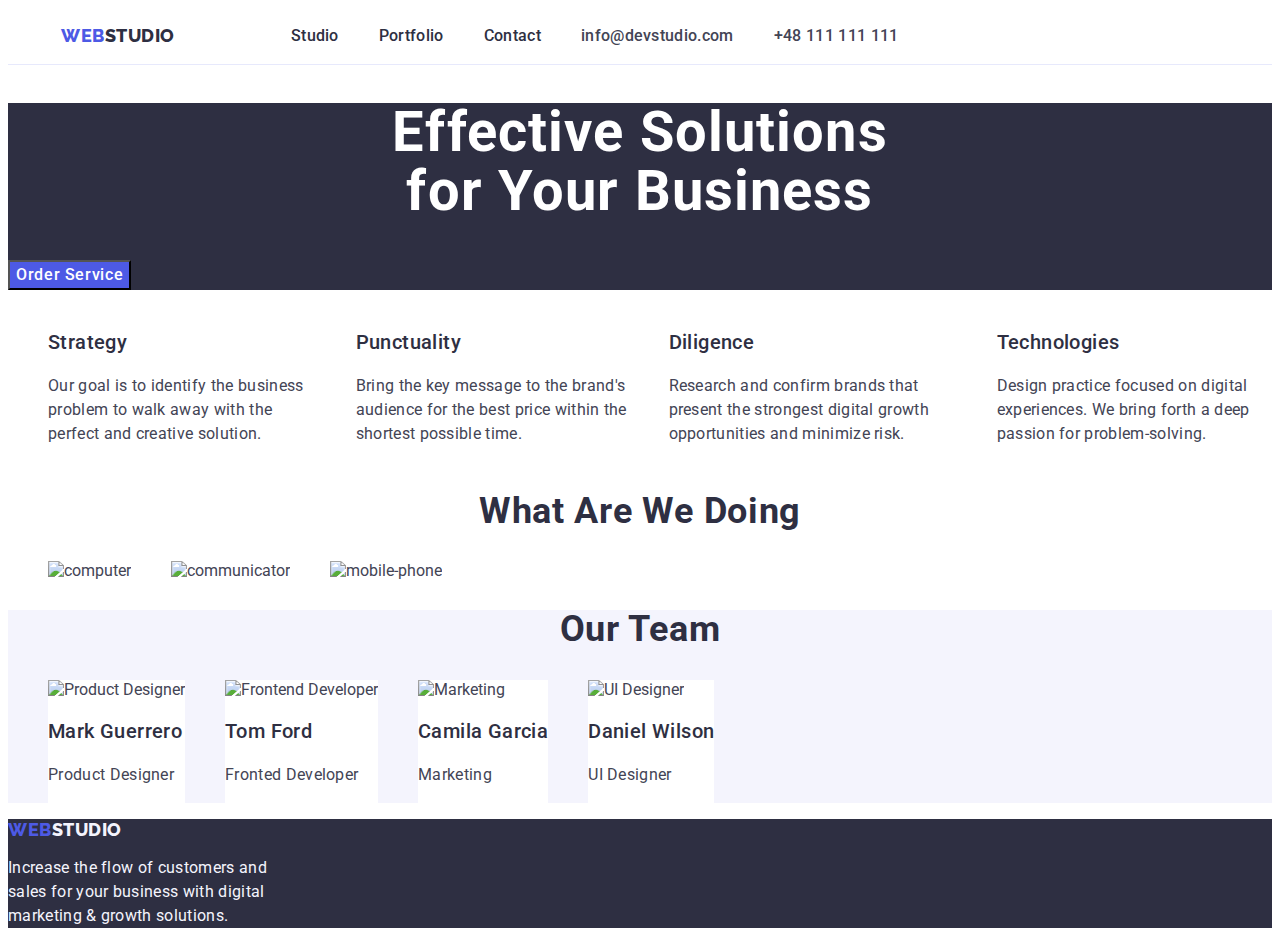
==== index.html @ 11569cc7 "Fix header styling" ====
<!DOCTYPE html>
<html lang="pl">
  <head>
    <meta charset="UTF-8" />
    <title>Studio</title>

    <!--Google fonts links-->
    <link rel="preconnect" href="https://fonts.googleapis.com" />
    <link rel="preconnect" href="https://fonts.gstatic.com" crossorigin />
    <link
      href="https://fonts.googleapis.com/css2?family=Montserrat:wght@400;700&family=Raleway:wght@700;800&family=Roboto:wght@400;500;700;900&display=swap"
      rel="stylesheet"
    />
    <!--End Google fonts links-->
    <link rel="stylesheet" href="./css/modern-normalize.min.css" />
    <link rel="stylesheet" href="./css/styles.css" />
  </head>

  <body>
    <header class="header">
      <div class="header-main-cointainer container">
        <nav class="header-nav">
          <a href="./index.html" class="logo link"
            >Web<span class="logo-header-span">Studio</span></a
          >
          <ul class="list">
            <li><a href="./index.html" class="list-link link">Studio</a></li>
            <li><a href="./portfolio.html" class="list-link link">Portfolio</a></li>
            <li><a href="" class="list-link link">Contact</a></li>
          </ul>
        </nav>
        <address class="address">
          <ul class="list">
            <li>
              <a href="mail:info@devstudio.com" class="address-component link"
                >info@devstudio.com</a
              >
            </li>
            <li>
              <a href="tel:48111111111" class="address-component link">+48 111 111 111</a>
            </li>
          </ul>
        </address>
      </div>
    </header>
    <main>
      <section class="main-heading">
        <h1 class="main-heading-header">
          Effective Solutions<br />
          for Your Business
        </h1>
        <button type="button" class="main-heading-button">Order Service</button>
      </section>
      <section>
        <h2></h2>
        <ul class="list">
          <li>
            <h3 class="advantages-header">Strategy</h3>
            <p class="advantages-paragraph">
              Our goal is to identify the business problem to walk away with the perfect and
              creative solution.
            </p>
          </li>
          <li>
            <h3 class="advantages-header">Punctuality</h3>
            <p class="advantages-paragraph">
              Bring the key message to the brand's audience for the best price within the shortest
              possible time.
            </p>
          </li>
          <li>
            <h3 class="advantages-header">Diligence</h3>
            <p class="advantages-paragraph">
              Research and confirm brands that present the strongest digital growth opportunities
              and minimize risk.
            </p>
          </li>
          <li>
            <h3 class="advantages-header">Technologies</h3>
            <p class="advantages-paragraph">
              Design practice focused on digital experiences. We bring forth a deep passion for
              problem-solving.
            </p>
          </li>
        </ul>
      </section>
      <section>
        <h2 class="what-are-we-doing-header">What are we doing</h2>
        <ul class="list">
          <li>
            <img src="./images/computer.jpg" alt="computer" />
          </li>
          <li>
            <img src="./images/communicator.jpg" alt="communicator" />
          </li>
          <li>
            <img src="images/mobile-phone.jpg" alt="mobile-phone" />
          </li>
        </ul>
      </section>
      <section class="our-team">
        <h2 class="our-team-header">Our Team</h2>
        <ul class="list">
          <li class="our-team-list-item">
            <img src="images/product_designer.jpg" alt="Product Designer" />
            <h3 class="our-team-list-item-header">Mark Guerrero</h3>
            <p class="our-team-list-item-paragraph">Product Designer</p>
          </li>
          <li class="our-team-list-item">
            <img src="images/fronted-developer.jpg" alt="Frontend Developer" />
            <h3 class="our-team-list-item-header">Tom Ford</h3>
            <p class="our-team-list-item-paragraph">Fronted Developer</p>
          </li>
          <li class="our-team-list-item">
            <img src="images/marketing.jpg" alt="Marketing" />
            <h3 class="our-team-list-item-header">Camila Garcia</h3>
            <p class="our-team-list-item-paragraph">Marketing</p>
          </li>
          <li class="our-team-list-item">
            <img src="images/ui_designer.jpg" alt="UI Designer" />
            <h3 class="our-team-list-item-header">Daniel Wilson</h3>
            <p class="our-team-list-item-paragraph">UI Designer</p>
          </li>
        </ul>
      </section>
    </main>
    <footer class="footer">
      <a href="WebStudio" class="logo link">Web<span class="logo-footer-span">Studio</span></a>
      <p class="footer-paragrapf">
        Increase the flow of customers and <br />
        sales for your business with digital<br />
        marketing & growth solutions.
      </p>
    </footer>
  </body>
</html>
---- css/styles.css ----
:root {
    --iris: #4D5AE5;
    --ocean: #404BBF;
    --navy-blue: #2E2F42;
    --green: #31D0AA;
    --slate: #434455;
    --light-slate: #8E8F99;
    --cornflower: #E7E9FC;
    --cloud: #F4F4FD;
    --navy-blue-modal: #2E2F42;
    --grey: #2E2F42;
    --dairy: #FCFCFC;
    --white: #FFFFFF;
}

body {
    font-family: 'Roboto', sans-serif;
    color: var(--slate);
    text-decoration: none;
    background-color: var(--white);
}

.header {
    border-bottom: 1px solid var(--cornflower);
}

.header-main-cointainer {
    display: flex;
}

.container {
    width: 1158px;
    margin: 0 auto;
    padding: 0 15px;
}

.header-nav {
    display: flex;
    align-items: center;
}

.logo {
    font-family: 'Raleway', sans-serif;
    font-weight: 800;
    font-size: 18px;
    line-height: 1.17;
    letter-spacing: 0.03em;
    text-transform: uppercase;
    color: var(--iris);
    text-decoration: none;
    margin-right: 76px;
}

.link {
    text-decoration: none;
}

.link:hover {
    color: var(--ocean);
}

.link:focus {
    color: var(--ocean);
}

.logo-header-span {
    color: var(--navy-blue);
}

.list {
    list-style: none;
    display: flex;
    gap: 40px;
}

.list-link {
    font-weight: 500;
    font-size: 16px;
    line-height: 1.5;
    letter-spacing: 0.02em;
    color: var(--navy-blue);
    padding: 24px 0;
}

.address-component {
    font-weight: 500;
    font-size: 16px;
    line-height: 1.5;
    letter-spacing: 0.02em;
    color: var(--slate);
}

.address {
    font-style: normal;
}

.main-heading {
    background-color: var(--navy-blue);
}

.main-heading-header {
    color: var(--white);
    font-weight: 700;
    font-size: 56px;
    line-height: 1.07;
    letter-spacing: 0.02em;
    text-align: center;
}

.main-heading-button {
    background-color: var(--iris);
    font-family: 'Roboto', sans-serif;
    font-weight: 500;
    font-size: 16px;
    line-height: 1.5;
    letter-spacing: 0.04em;
    color: var(--white);
    cursor: pointer;
}

.main-heading-button:hover {
    background-color: var(--ocean);
}

.main-heading-button:focus {
    background-color: var(--ocean);
}

.advantages-header,
.our-team-list-item-header {
    color: var(--navy-blue);
    font-weight: 500;
    font-size: 20px;
    line-height: 1.2;
    letter-spacing: 0.02em;
    text-align: left;
}

.advantages-paragraph,
.our-team-list-item-paragraph {
    color: var(--slate);
    font-weight: 400;
    font-size: 16px;
    line-height: 1.5;
    letter-spacing: 0.02em;
    text-align: left;
}

.what-are-we-doing-header {
    font-size: 36px;
    line-height: 1.11;
    text-align: center;
    letter-spacing: 0.02em;
    text-transform: capitalize;
    color: var(--navy-blue);
}

.our-team {
    background-color: var(--cloud);
}

.our-team-header {
    font-size: 36px;
    line-height: 1.11;
    text-align: center;
    letter-spacing: 0.02em;
    text-transform: capitalize;
    color: var(--navy-blue);
}

.our-team-list-item {
    background-color: var(--white);
}

.footer {
    background-color: var(--navy-blue);
}

.logo-footer-span {
    color: var(--cloud);
}

.footer-paragrapf {
    color: var(--cloud);
    line-height: 1.5;
    letter-spacing: 0.02em;
}


/* Portfolio */

.portfolio-filtr-button {
    font-family: 'Roboto', sans-serif;
    font-weight: 500;
    font-size: 16px;
    line-height: 1.5;
    letter-spacing: 0.04em;
    color: var(--iris);
    background-color: var(--cloud);
    cursor: pointer;
}

.portfolio-filtr-button:hover {
    background-color: var(--ocean);
    color: var(--white);
}

.portfolio-filtr-button:focus {
    background-color: var(--ocean);
    color: var(--white);
}

.portfolio-list-item-header {
    font-weight: 500;
    font-size: 20px;
    line-height: 1.2;
    letter-spacing: 0.02em;
    color: var(--navy-blue);
}

.portfolio-list-item-paragraph {
    font-size: 16px;
    line-height: 1.5;
    letter-spacing: 0.02em;
    color: var(--slate);
}
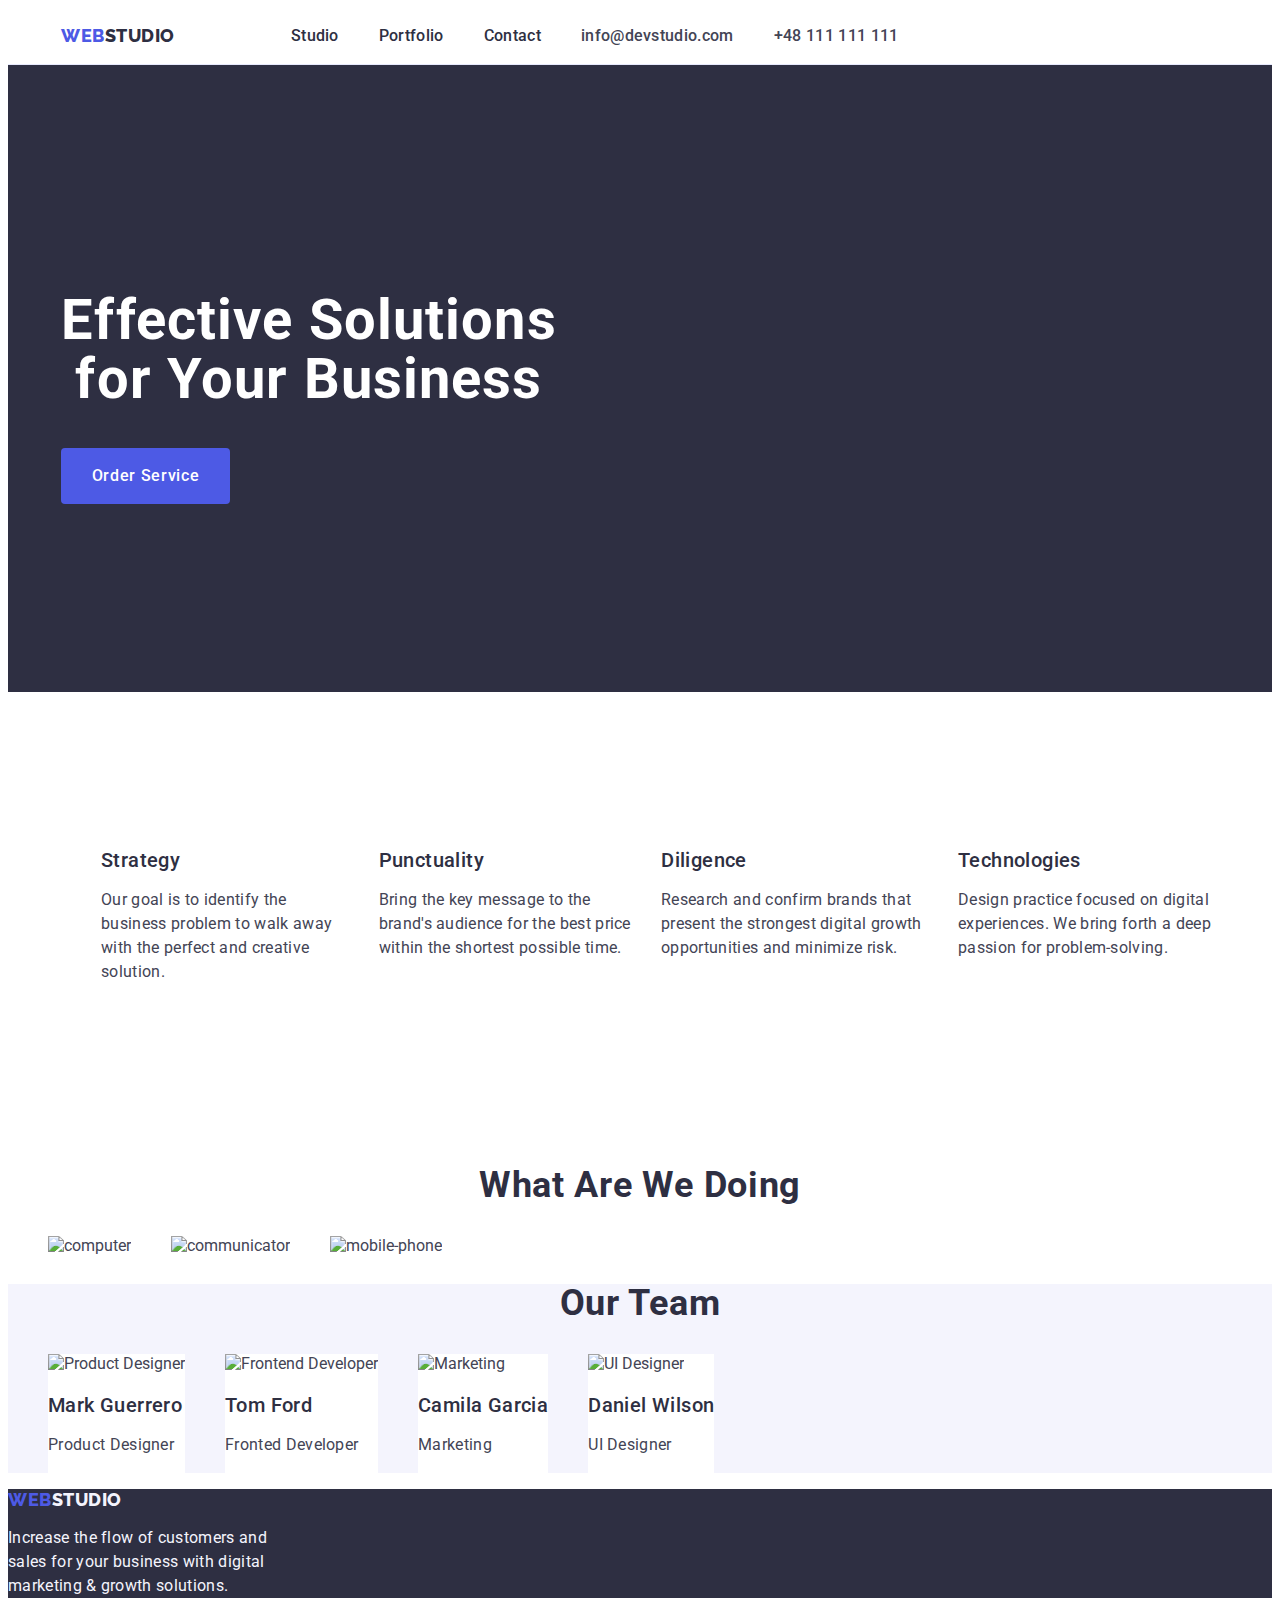
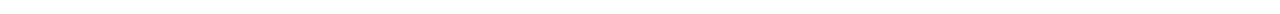
==== commit ced24132: "fix class - visually-hiden" ====
--- a/index.html
+++ b/index.html
@@ -45,44 +45,48 @@
     </header>
     <main>
       <section class="main-heading">
-        <h1 class="main-heading-header">
-          Effective Solutions<br />
-          for Your Business
-        </h1>
-        <button type="button" class="main-heading-button">Order Service</button>
+        <div class="container">
+          <h1 class="main-heading-header">
+            Effective Solutions<br />
+            for Your Business
+          </h1>
+          <button type="button" class="main-heading-button">Order Service</button>
+        </div>
       </section>
-      <section>
-        <h2></h2>
-        <ul class="list">
-          <li>
-            <h3 class="advantages-header">Strategy</h3>
-            <p class="advantages-paragraph">
-              Our goal is to identify the business problem to walk away with the perfect and
-              creative solution.
-            </p>
-          </li>
-          <li>
-            <h3 class="advantages-header">Punctuality</h3>
-            <p class="advantages-paragraph">
-              Bring the key message to the brand's audience for the best price within the shortest
-              possible time.
-            </p>
-          </li>
-          <li>
-            <h3 class="advantages-header">Diligence</h3>
-            <p class="advantages-paragraph">
-              Research and confirm brands that present the strongest digital growth opportunities
-              and minimize risk.
-            </p>
-          </li>
-          <li>
-            <h3 class="advantages-header">Technologies</h3>
-            <p class="advantages-paragraph">
-              Design practice focused on digital experiences. We bring forth a deep passion for
-              problem-solving.
-            </p>
-          </li>
-        </ul>
+      <section class="advantages-section">
+        <div class="container">
+          <h2 class="visually-hidden"></h2>
+          <ul class="advantages-list">
+            <li class="advantages-list-item">
+              <h3 class="advantages-card-header">Strategy</h3>
+              <p class="advantages-card-paragraph">
+                Our goal is to identify the business problem to walk away with the perfect and
+                creative solution.
+              </p>
+            </li>
+            <li>
+              <h3 class="advantages-card-header">Punctuality</h3>
+              <p class="advantages-card-paragraph">
+                Bring the key message to the brand's audience for the best price within the shortest
+                possible time.
+              </p>
+            </li>
+            <li>
+              <h3 class="advantages-card-header">Diligence</h3>
+              <p class="advantages-card-paragraph">
+                Research and confirm brands that present the strongest digital growth opportunities
+                and minimize risk.
+              </p>
+            </li>
+            <li>
+              <h3 class="advantages-card-header">Technologies</h3>
+              <p class="advantages-card-paragraph">
+                Design practice focused on digital experiences. We bring forth a deep passion for
+                problem-solving.
+              </p>
+            </li>
+          </ul>
+        </div>
       </section>
       <section>
         <h2 class="what-are-we-doing-header">What are we doing</h2>
--- a/css/styles.css
+++ b/css/styles.css
@@ -73,6 +73,12 @@
     gap: 40px;
 }
 
+.advantages-list {
+    list-style: none;
+    display: flex;
+    gap: 24px;
+}
+
 .list-link {
     font-weight: 500;
     font-size: 16px;
@@ -96,6 +102,7 @@
 
 .main-heading {
     background-color: var(--navy-blue);
+    padding: 188px 0;
 }
 
 .main-heading-header {
@@ -105,6 +112,7 @@
     line-height: 1.07;
     letter-spacing: 0.02em;
     text-align: center;
+    max-width: 496px;
 }
 
 .main-heading-button {
@@ -116,6 +124,11 @@
     letter-spacing: 0.04em;
     color: var(--white);
     cursor: pointer;
+    display: block;
+    min-width: 169px;
+    height: 56px;
+    border: none;
+    border-radius: 4px;
 }
 
 .main-heading-button:hover {
@@ -126,7 +139,19 @@
     background-color: var(--ocean);
 }
 
-.advantages-header,
+.advantages-section {
+    padding: 120px 0;
+}
+
+.visually-hidden {
+    display: none;
+}
+
+.advantages-list-item {
+    width: calc((100%-72px)/4);
+}
+
+.advantages-card-header,
 .our-team-list-item-header {
     color: var(--navy-blue);
     font-weight: 500;
@@ -134,9 +159,10 @@
     line-height: 1.2;
     letter-spacing: 0.02em;
     text-align: left;
-}
-
-.advantages-paragraph,
+    margin-bottom: 8px;
+}
+
+.advantages-card-paragraph,
 .our-team-list-item-paragraph {
     color: var(--slate);
     font-weight: 400;
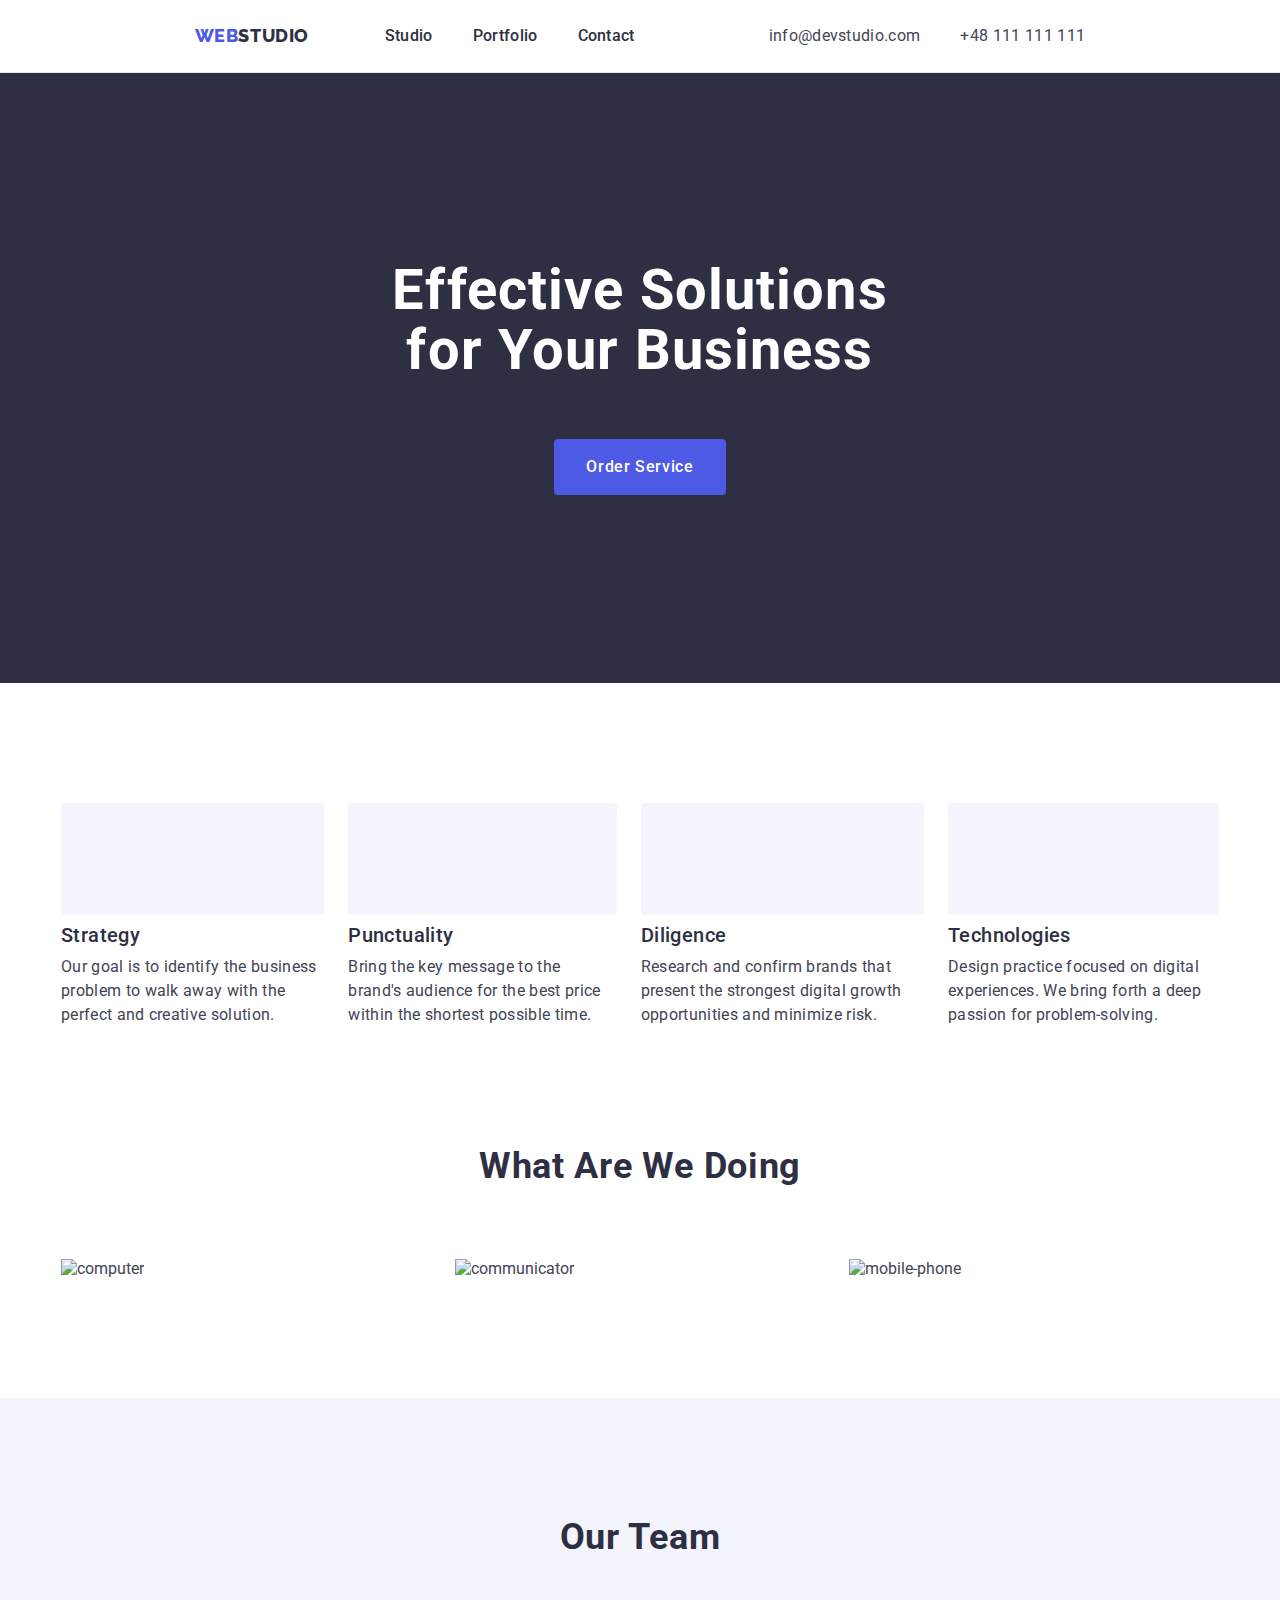
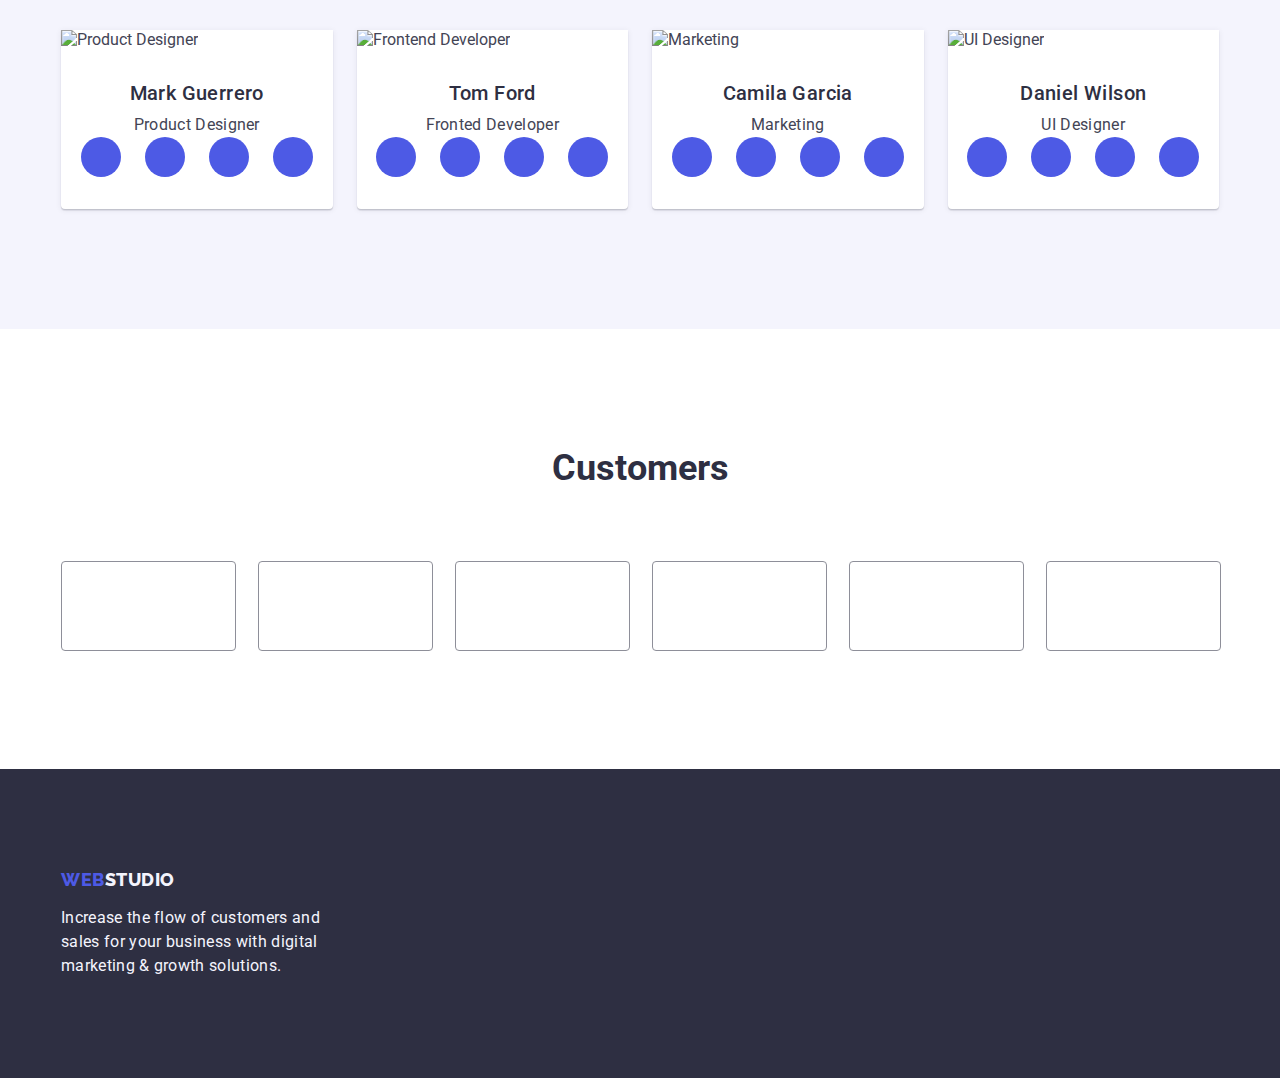
==== commit 75c748fc: "Update section 5" ====
--- a/index.html
+++ b/index.html
@@ -8,7 +8,7 @@
     <link rel="preconnect" href="https://fonts.googleapis.com" />
     <link rel="preconnect" href="https://fonts.gstatic.com" crossorigin />
     <link
-      href="https://fonts.googleapis.com/css2?family=Montserrat:wght@400;700&family=Raleway:wght@700;800&family=Roboto:wght@400;500;700;900&display=swap"
+      href="https://fonts.googleapis.com/css2?family=Raleway:wght@700;800&family=Roboto:wght@400;500;700;900&display=swap"
       rel="stylesheet"
     />
     <!--End Google fonts links-->
@@ -45,7 +45,7 @@
     </header>
     <main>
       <section class="main-heading">
-        <div class="container">
+        <div class="main-heading-container container">
           <h1 class="main-heading-header">
             Effective Solutions<br />
             for Your Business
@@ -58,27 +58,47 @@
           <h2 class="visually-hidden"></h2>
           <ul class="advantages-list">
             <li class="advantages-list-item">
+              <div class="advantages-card-icon">
+                <svg width="64" height="64">
+                  <use href="./images/icons.svg#icon-antenna-1"></use>
+                </svg>
+              </div>
               <h3 class="advantages-card-header">Strategy</h3>
               <p class="advantages-card-paragraph">
                 Our goal is to identify the business problem to walk away with the perfect and
                 creative solution.
               </p>
             </li>
-            <li>
+            <li class="advantages-list-item">
+              <div class="advantages-card-icon">
+                <svg width="64" height="64">
+                  <use href="./images/icons.svg#icon-clock-1"></use>
+                </svg>
+              </div>
               <h3 class="advantages-card-header">Punctuality</h3>
               <p class="advantages-card-paragraph">
                 Bring the key message to the brand's audience for the best price within the shortest
                 possible time.
               </p>
             </li>
-            <li>
+            <li class="advantages-list-item">
+              <div class="advantages-card-icon">
+                <svg width="64" height="64">
+                  <use href="./images/icons.svg#icon-diagram-1"></use>
+                </svg>
+              </div>
               <h3 class="advantages-card-header">Diligence</h3>
               <p class="advantages-card-paragraph">
                 Research and confirm brands that present the strongest digital growth opportunities
                 and minimize risk.
               </p>
             </li>
-            <li>
+            <li class="advantages-list-item">
+              <div class="advantages-card-icon">
+                <svg width="64" height="64">
+                  <use href="./images/icons.svg#icon-astronaut-1"></use>
+                </svg>
+              </div>
               <h3 class="advantages-card-header">Technologies</h3>
               <p class="advantages-card-paragraph">
                 Design practice focused on digital experiences. We bring forth a deep passion for
@@ -88,53 +108,246 @@
           </ul>
         </div>
       </section>
-      <section>
-        <h2 class="what-are-we-doing-header">What are we doing</h2>
-        <ul class="list">
-          <li>
-            <img src="./images/computer.jpg" alt="computer" />
-          </li>
-          <li>
-            <img src="./images/communicator.jpg" alt="communicator" />
-          </li>
-          <li>
-            <img src="images/mobile-phone.jpg" alt="mobile-phone" />
-          </li>
-        </ul>
+      <section class="what-are-we-doing-section">
+        <div class="container">
+          <h2 class="what-are-we-doing-header">What are we doing</h2>
+          <ul class="what-are-we-doing-list">
+            <li class="what-are-we-doing-list-image">
+              <img src="./images/computer.jpg" alt="computer" />
+            </li>
+            <li class="what-are-we-doing-list-image">
+              <img src="./images/communicator.jpg" alt="communicator" />
+            </li>
+            <li class="what-are-we-doing-list-image">
+              <img src="images/mobile-phone.jpg" alt="mobile-phone" />
+            </li>
+          </ul>
+        </div>
       </section>
       <section class="our-team">
-        <h2 class="our-team-header">Our Team</h2>
-        <ul class="list">
-          <li class="our-team-list-item">
-            <img src="images/product_designer.jpg" alt="Product Designer" />
-            <h3 class="our-team-list-item-header">Mark Guerrero</h3>
-            <p class="our-team-list-item-paragraph">Product Designer</p>
-          </li>
-          <li class="our-team-list-item">
-            <img src="images/fronted-developer.jpg" alt="Frontend Developer" />
-            <h3 class="our-team-list-item-header">Tom Ford</h3>
-            <p class="our-team-list-item-paragraph">Fronted Developer</p>
-          </li>
-          <li class="our-team-list-item">
-            <img src="images/marketing.jpg" alt="Marketing" />
-            <h3 class="our-team-list-item-header">Camila Garcia</h3>
-            <p class="our-team-list-item-paragraph">Marketing</p>
-          </li>
-          <li class="our-team-list-item">
-            <img src="images/ui_designer.jpg" alt="UI Designer" />
-            <h3 class="our-team-list-item-header">Daniel Wilson</h3>
-            <p class="our-team-list-item-paragraph">UI Designer</p>
-          </li>
-        </ul>
+        <div class="container">
+          <h2 class="our-team-header">Our Team</h2>
+          <ul class="our-team-list">
+            <li class="our-team-list-item">
+              <img
+                src="images/product_designer.jpg"
+                alt="Product Designer"
+                class="our-team-list-item-img"
+              />
+              <div class="our-team-list-item-description">
+                <h3 class="our-team-list-item-header">Mark Guerrero</h3>
+                <p class="our-team-list-item-paragraph">Product Designer</p>
+                <ul class="social-media">
+                  <li class="social-media-list">
+                    <a class="social-media-list-item" href="">
+                      <svg class="social-media-list-item-icon" width="16" height="16">
+                        <use href="./images/icons.svg#icon-instagram-2"></use>
+                      </svg>
+                    </a>
+                  </li>
+                  <li class="social-media-list">
+                    <a class="social-media-list-item" href="">
+                      <svg class="social-media-list-item-icon" width="16" height="16">
+                        <use href="./images/icons.svg#icon-twitter-1"></use>
+                      </svg>
+                    </a>
+                  </li>
+                  <li class="social-media-list">
+                    <a class="social-media-list-item" href="">
+                      <svg class="social-media-list-item-icon" width="16" height="16">
+                        <use href="./images/icons.svg#icon-facebook-1"></use>
+                      </svg>
+                    </a>
+                  </li>
+                  <li class="social-media-list">
+                    <a class="social-media-list-item" href="">
+                      <svg class="social-media-list-item-icon" width="16" height="16">
+                        <use href="./images/icons.svg#icon-linkedin-1"></use>
+                      </svg>
+                    </a>
+                  </li>
+                </ul>
+              </div>
+            </li>
+            <li class="our-team-list-item">
+              <img
+                src="images/fronted-developer.jpg"
+                alt="Frontend Developer"
+                class="our-team-list-item-img"
+              />
+              <div class="our-team-list-item-description">
+                <h3 class="our-team-list-item-header">Tom Ford</h3>
+                <p class="our-team-list-item-paragraph">Fronted Developer</p>
+                <ul class="social-media">
+                  <li class="social-media-list">
+                    <a class="social-media-list-item" href="">
+                      <svg class="social-media-list-item-icon" width="16" height="16">
+                        <use href="./images/icons.svg#icon-instagram-2"></use>
+                      </svg>
+                    </a>
+                  </li>
+                  <li class="social-media-list">
+                    <a class="social-media-list-item" href="">
+                      <svg class="social-media-list-item-icon" width="16" height="16">
+                        <use href="./images/icons.svg#icon-twitter-1"></use>
+                      </svg>
+                    </a>
+                  </li>
+                  <li class="social-media-list">
+                    <a class="social-media-list-item" href="">
+                      <svg class="social-media-list-item-icon" width="16" height="16">
+                        <use href="./images/icons.svg#icon-facebook-1"></use>
+                      </svg>
+                    </a>
+                  </li>
+                  <li class="social-media-list">
+                    <a class="social-media-list-item" href="">
+                      <svg class="social-media-list-item-icon" width="16" height="16">
+                        <use href="./images/icons.svg#icon-linkedin-1"></use>
+                      </svg>
+                    </a>
+                  </li>
+                </ul>
+              </div>
+            </li>
+            <li class="our-team-list-item">
+              <img src="images/marketing.jpg" alt="Marketing" class="our-team-list-item-img" />
+              <div class="our-team-list-item-description">
+                <h3 class="our-team-list-item-header">Camila Garcia</h3>
+                <p class="our-team-list-item-paragraph">Marketing</p>
+                <ul class="social-media">
+                  <li class="social-media-list">
+                    <a class="social-media-list-item" href="">
+                      <svg class="social-media-list-item-icon" width="16" height="16">
+                        <use href="./images/icons.svg#icon-instagram-2"></use>
+                      </svg>
+                    </a>
+                  </li>
+                  <li class="social-media-list">
+                    <a class="social-media-list-item" href="">
+                      <svg class="social-media-list-item-icon" width="16" height="16">
+                        <use href="./images/icons.svg#icon-twitter-1"></use>
+                      </svg>
+                    </a>
+                  </li>
+                  <li class="social-media-list">
+                    <a class="social-media-list-item" href="">
+                      <svg class="social-media-list-item-icon" width="16" height="16">
+                        <use href="./images/icons.svg#icon-facebook-1"></use>
+                      </svg>
+                    </a>
+                  </li>
+                  <li class="social-media-list">
+                    <a class="social-media-list-item" href="">
+                      <svg class="social-media-list-item-icon" width="16" height="16">
+                        <use href="./images/icons.svg#icon-linkedin-1"></use>
+                      </svg>
+                    </a>
+                  </li>
+                </ul>
+              </div>
+            </li>
+            <li class="our-team-list-item">
+              <img src="images/ui_designer.jpg" alt="UI Designer" class="our-team-list-item-img" />
+              <div class="our-team-list-item-description">
+                <h3 class="our-team-list-item-header">Daniel Wilson</h3>
+                <p class="our-team-list-item-paragraph">UI Designer</p>
+                <ul class="social-media">
+                  <li class="social-media-list">
+                    <a class="social-media-list-item" href="">
+                      <svg class="social-media-list-item-icon" width="16" height="16">
+                        <use href="./images/icons.svg#icon-instagram-2"></use>
+                      </svg>
+                    </a>
+                  </li>
+                  <li class="social-media-list">
+                    <a class="social-media-list-item" href="">
+                      <svg class="social-media-list-item-icon" width="16" height="16">
+                        <use href="./images/icons.svg#icon-twitter-1"></use>
+                      </svg>
+                    </a>
+                  </li>
+                  <li class="social-media-list">
+                    <a class="social-media-list-item" href="">
+                      <svg class="social-media-list-item-icon" width="16" height="16">
+                        <use href="./images/icons.svg#icon-facebook-1"></use>
+                      </svg>
+                    </a>
+                  </li>
+                  <li class="social-media-list">
+                    <a class="social-media-list-item" href="">
+                      <svg class="social-media-list-item-icon" width="16" height="16">
+                        <use href="./images/icons.svg#icon-linkedin-1"></use>
+                      </svg>
+                    </a>
+                  </li>
+                </ul>
+              </div>
+            </li>
+          </ul>
+        </div>
+      </section>
+      <section class="customers">
+        <div class="container">
+          <h2 class="customers-heading">Customers</h2>
+          <ul class="customers-list">
+            <li class="customers-list-items">
+              <a class="customers-list-items-link" href="">
+                <svg class="customers-list-items-icon" width="104" height="56">
+                  <use href="./images/icons.svg#icon-Logo"></use>
+                </svg>
+              </a>
+            </li>
+            <li class="customers-list-items">
+              <a class="customers-list-items-link" href="">
+                <svg class="customers-list-items-icon" width="104" height="56">
+                  <use href="./images/icons.svg#icon-Logo-1"></use>
+                </svg>
+              </a>
+            </li>
+            <li class="customers-list-items">
+              <a class="customers-list-items-link" href="">
+                <svg class="customers-list-items-icon" width="104" height="56">
+                  <use href="./images/icons.svg#icon-Logo-2"></use>
+                </svg>
+              </a>
+            </li>
+            <li class="customers-list-items">
+              <a class="customers-list-items-link" href="">
+                <svg class="customers-list-items-icon" width="104" height="56">
+                  <use href="./images/icons.svg#icon-Logo-3"></use>
+                </svg>
+              </a>
+            </li>
+            <li class="customers-list-items">
+              <a class="customers-list-items-link" href="">
+                <svg class="customers-list-items-icon" width="104" height="56">
+                  <use href="./images/icons.svg#icon-Logo-4"></use>
+                </svg>
+              </a>
+            </li>
+            <li class="customers-list-items">
+              <a class="customers-list-items-link" href="">
+                <svg class="customers-list-items-icon" width="104" height="56">
+                  <use href="./images/icons.svg#icon-Logo-5"></use>
+                </svg>
+              </a>
+            </li>
+          </ul>
+        </div>
       </section>
     </main>
     <footer class="footer">
-      <a href="WebStudio" class="logo link">Web<span class="logo-footer-span">Studio</span></a>
-      <p class="footer-paragrapf">
-        Increase the flow of customers and <br />
-        sales for your business with digital<br />
-        marketing & growth solutions.
-      </p>
+      <div class="container">
+        <a href="WebStudio" class="logo link footer-link"
+          >Web<span class="logo-footer-span">Studio</span></a
+        >
+        <p class="footer-paragrapf">
+          Increase the flow of customers and <br />
+          sales for your business with digital<br />
+          marketing & growth solutions.
+        </p>
+      </div>
     </footer>
   </body>
 </html>
--- a/css/styles.css
+++ b/css/styles.css
@@ -13,6 +13,11 @@
     --white: #FFFFFF;
 }
 
+* {
+    margin: 0;
+    padding: 0;
+}
+
 body {
     font-family: 'Roboto', sans-serif;
     color: var(--slate);
@@ -22,10 +27,12 @@
 
 .header {
     border-bottom: 1px solid var(--cornflower);
+    box-shadow: 0px 2px 1px rgba(46, 47, 66, 0.08), 0px 1px 1px rgba(46, 47, 66, 0.16), 0px 1px 6px rgba(46, 47, 66, 0.08)
 }
 
 .header-main-cointainer {
     display: flex;
+    justify-content: space-evenly;
 }
 
 .container {
@@ -53,6 +60,7 @@
 
 .link {
     text-decoration: none;
+    display: inline-block;
 }
 
 .link:hover {
@@ -73,7 +81,9 @@
     gap: 40px;
 }
 
-.advantages-list {
+.advantages-list,
+.what-are-we-doing-list,
+.our-team-list {
     list-style: none;
     display: flex;
     gap: 24px;
@@ -89,7 +99,7 @@
 }
 
 .address-component {
-    font-weight: 500;
+    font-weight: 400;
     font-size: 16px;
     line-height: 1.5;
     letter-spacing: 0.02em;
@@ -98,11 +108,26 @@
 
 .address {
     font-style: normal;
+    display: flex;
+    align-items: center;
 }
 
 .main-heading {
     background-color: var(--navy-blue);
     padding: 188px 0;
+    background-image: linear-gradient(rgba(46, 47, 66, 0.7), rgba(46, 47, 66, 0.7)), url('../images/people-office.jpg');
+    background-size: cover;
+    max-width: 1440px;
+    background-repeat: no-repeat;
+    background-position: center;
+}
+
+.main-heading-container {
+    display: flex;
+    flex-direction: column;
+    justify-content: center;
+    align-items: center;
+    gap: 10px;
 }
 
 .main-heading-header {
@@ -129,6 +154,8 @@
     height: 56px;
     border: none;
     border-radius: 4px;
+    padding: 16px 32px;
+    margin-top: 48px;
 }
 
 .main-heading-button:hover {
@@ -144,15 +171,33 @@
 }
 
 .visually-hidden {
-    display: none;
+    position: absolute;
+    width: 1px;
+    height: 1px;
+    margin: -1px;
+    border: 0;
+    padding: 0;
+    white-space: nowrap;
+    clip-path: inset(100%);
+    clip: rect(0 0 0 0);
+    overflow: hidden;
 }
 
 .advantages-list-item {
-    width: calc((100%-72px)/4);
-}
-
-.advantages-card-header,
-.our-team-list-item-header {
+    width: calc((100%-72px) / 4);
+}
+
+.advantages-card-icon {
+    display: flex;
+    align-items: center;
+    justify-content: center;
+    height: 112px;
+    background-color: var(--cloud);
+    border-radius: 4px;
+    margin-bottom: 8px;
+}
+
+.advantages-card-header {
     color: var(--navy-blue);
     font-weight: 500;
     font-size: 20px;
@@ -162,44 +207,167 @@
     margin-bottom: 8px;
 }
 
-.advantages-card-paragraph,
+.advantages-card-paragraph {
+    color: var(--slate);
+    font-weight: 400;
+    font-size: 16px;
+    line-height: 1.5;
+    letter-spacing: 0.02em;
+    text-align: left;
+}
+
+.what-are-we-doing-section {
+    padding-bottom: 120px;
+}
+
+.what-are-we-doing-header {
+    font-size: 36px;
+    line-height: 1.11;
+    text-align: center;
+    letter-spacing: 0.02em;
+    text-transform: capitalize;
+    color: var(--navy-blue);
+    margin-bottom: 72px;
+}
+
+.what-are-we-doing-list-image {
+    width: calc((100% - 48px) / 3)
+}
+
+.our-team {
+    background-color: var(--cloud);
+    padding: 120px 0;
+}
+
+.our-team-header {
+    font-size: 36px;
+    line-height: 1.11;
+    text-align: center;
+    letter-spacing: 0.02em;
+    text-transform: capitalize;
+    color: var(--navy-blue);
+    margin-bottom: 72px;
+}
+
+.our-team-list-item {
+    background-color: var(--white);
+    width: calc((100% - 72px) / 4);
+    border-radius: 0px 0px 4px 4px;
+    box-shadow: 0px 2px 1px 0px #2E2F4214, 0px 1px 1px 0px #2E2F4229, 0px 1px 6px 0px #2E2F4214;
+}
+
+.our-team-list-item-img {
+    width: 100%;
+}
+
+.our-team-list-item-description {
+    padding: 32px 0px;
+}
+
+.our-team-list-item-header {
+    color: var(--navy-blue);
+    font-weight: 500;
+    font-size: 20px;
+    line-height: 1.2;
+    letter-spacing: 0.02em;
+    text-align: center;
+    margin-bottom: 8px;
+}
+
 .our-team-list-item-paragraph {
     color: var(--slate);
     font-weight: 400;
     font-size: 16px;
     line-height: 1.5;
     letter-spacing: 0.02em;
-    text-align: left;
-}
-
-.what-are-we-doing-header {
+    text-align: center;
+}
+
+.social-media {
+    display: flex;
+    justify-content: center;
+    gap: 24px;
+}
+
+.social-media-list {
+    width: 40px;
+    height: 40px;
+    list-style-type: none;
+}
+
+.social-media-list-item {
+    width: 100%;
+    height: 100%;
+    background-color: var(--iris);
+    border-radius: 50%;
+    display: flex;
+    align-items: center;
+    justify-content: center;
+}
+
+.social-media-list-item:hover {
+    background-color: var(--ocean);
+}
+
+.social-media-list-item:focus {
+    background-color: var(--ocean);
+}
+
+.social-media-list-item-icon {
+    fill: var(--cloud);
+}
+
+.customers {
+    padding: 120px 0;
+}
+
+.customers-heading {
     font-size: 36px;
     line-height: 1.11;
-    text-align: center;
-    letter-spacing: 0.02em;
-    text-transform: capitalize;
-    color: var(--navy-blue);
-}
-
-.our-team {
-    background-color: var(--cloud);
-}
-
-.our-team-header {
-    font-size: 36px;
-    line-height: 1.11;
-    text-align: center;
-    letter-spacing: 0.02em;
-    text-transform: capitalize;
-    color: var(--navy-blue);
-}
-
-.our-team-list-item {
-    background-color: var(--white);
+    color: var(--grey);
+    margin-bottom: 72px;
+    text-align: center;
+}
+
+.customers-list {
+    display: flex;
+    gap: 24px;
+}
+
+.customers-list-items {
+    width: calc((100% - 120px) / 6);
+    height: 88px;
+    list-style-type: none;
+}
+
+.customers-list-items-link {
+    width: 100%;
+    height: 100%;
+    border: 1px solid var(--light-slate);
+    border-radius: 4px;
+    display: flex;
+    align-items: center;
+    justify-content: center;
+    color: var(--light-slate);
+}
+
+.customers-list-items-link:hover,
+.customers-list-items-link:focus {
+    border-color: var(--ocean);
+    color: var(--ocean);
+}
+
+.customers-list-items-icon {
+    fill: currentColor;
 }
 
 .footer {
     background-color: var(--navy-blue);
+    padding: 100px 0;
+}
+
+.footer-link {
+    margin-bottom: 16px;
 }
 
 .logo-footer-span {
@@ -210,10 +378,24 @@
     color: var(--cloud);
     line-height: 1.5;
     letter-spacing: 0.02em;
+    max-width: 264px;
 }
 
 
 /* Portfolio */
+
+.portfolio-filtr-section {
+    padding-top: 96px;
+    padding-bottom: 120px;
+}
+
+.portfolio-filtr-button-list {
+    display: flex;
+    justify-content: center;
+    gap: 24px;
+    margin-bottom: 72px;
+    list-style-type: none;
+}
 
 .portfolio-filtr-button {
     font-family: 'Roboto', sans-serif;
@@ -224,16 +406,39 @@
     color: var(--iris);
     background-color: var(--cloud);
     cursor: pointer;
+    padding: 12px 24px;
+    border: 1px solid var(--cornflower);
+    border-radius: 4px;
 }
 
 .portfolio-filtr-button:hover {
     background-color: var(--ocean);
     color: var(--white);
+    border: 1px solid transparent;
 }
 
 .portfolio-filtr-button:focus {
     background-color: var(--ocean);
     color: var(--white);
+    border: 1px solid transparent;
+}
+
+.portfolio-list-item {
+    flex-wrap: wrap;
+    column-gap: 24px;
+    row-gap: 48px;
+    display: flex;
+    list-style-type: none;
+}
+
+.portfolio-list-item-element {
+    width: calc((100% - 48px) / 3);
+}
+
+.portfolio-list-item-description {
+    padding: 32px 16px;
+    border: 1px solid var(--cornflower);
+    border-top: none;
 }
 
 .portfolio-list-item-header {
@@ -242,6 +447,7 @@
     line-height: 1.2;
     letter-spacing: 0.02em;
     color: var(--navy-blue);
+    margin-bottom: 8px;
 }
 
 .portfolio-list-item-paragraph {
